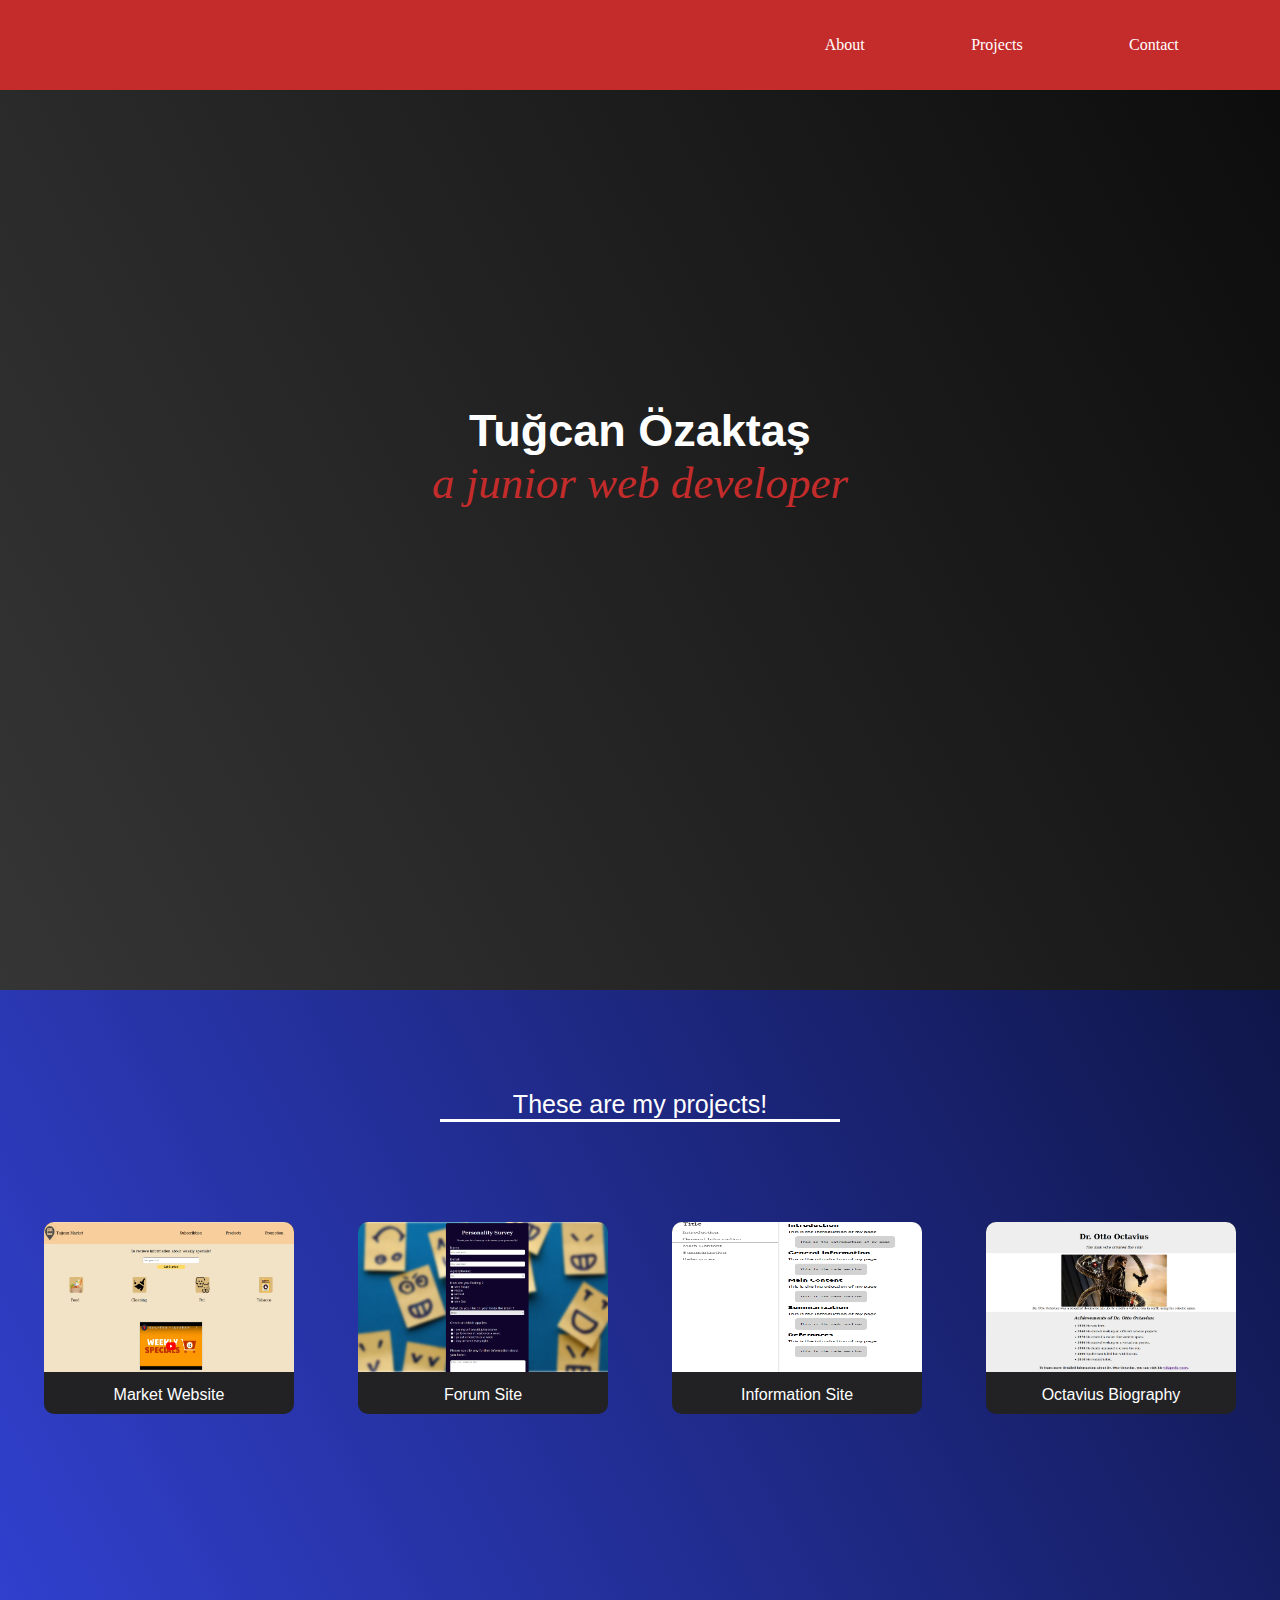
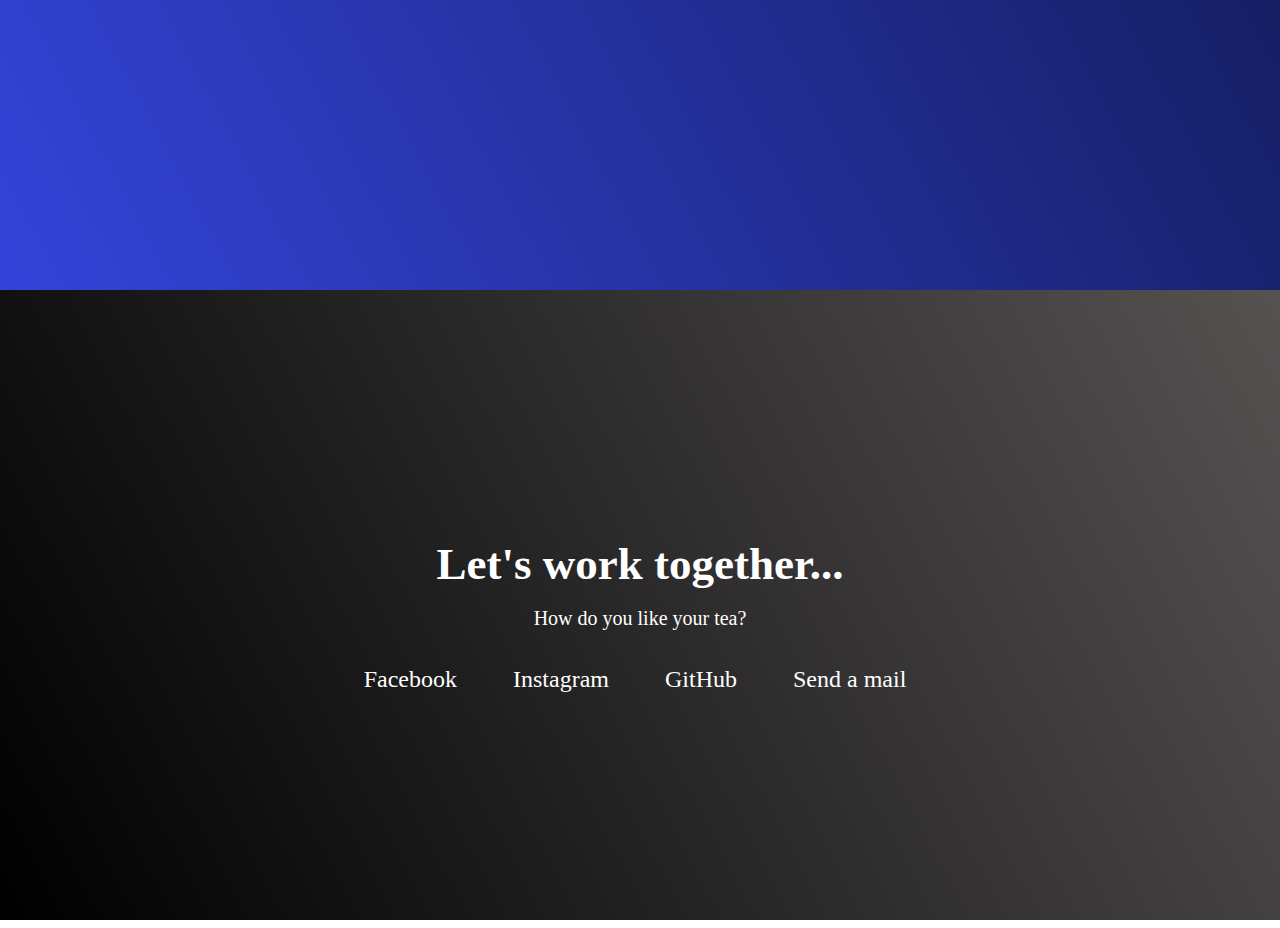
==== index.html @ 479bdb52 "Portfolio Start" ====
<!DOCTYPE html>
<head>
    <link rel="stylesheet" href="styles.css">
</head>
<html lang="en">
    <div id="navbar">
        <nav>
            <a class="links" href="#name">About</a>
            <a class="links" href="#projects-section">Projects</a>
            <a class="links" href="#contact">Contact</a>
        </nav>
    </div>
    <body>
        <div id="name">
            <h1 class="about">Tuğcan Özaktaş</h1>
            <h3 class="about">a junior web developer</h3>
        </div>
        <div id="projects-section">
            <header id="title">These are my projects!</header>
            <div id="projects">
                <div class="project">
                    <a href="../marketweb/index.html" target="_blank">
                        <img src="marketweb.png" alt="Market Website">
                        <p class="describe">Market Website</p>
                    </a>
                </div>
                <div class="project">
                    <a href="../forum-site/index.html" target="_blank">
                        <img src="forumsite.png" alt="Forum Site">
                        <p class="describe">Forum Site</p>
                    </a>
                </div>
                <div class="project">
                    <a href="../infosite/index.html" target="_blank">
                        <img src="infosite.png" alt="Information Site">
                        <p class="describe">Information Site</p>
                    </a>
                </div>
                <div class="project">
                    <a href="../Octovius/index.html" target="_blank">
                        <img src="octovius.png" alt="Octovius Biography">
                        <p class="describe">Octavius Biography</p>
                    </a>
                </div>
            </div>
            
            
        </div>
        <div id="contact">
            <h2>Let's work together...</h2>
            <p>How do you like your tea?</p>
            <div id="details">
                <nav>
                    <ul>
                        <li>
                            <a 
                            href="https://www.facebook.com/tugcan.ozaktas/" 
                            target="_blank" 
                            class="contact-details">
                            Facebook
                            </a>
                        </li>
                        <li>
                            <a 
                            href="https://www.instagram.com/badadezbullez/" 
                            target="_blank" 
                            class="contact-details">
                            Instagram
                            </a>
                        </li>
                        <li>
                            <a 
                            href="https://github.com/tugcanozaktas" 
                            target="_blank" 
                            class="contact-details">
                            GitHub
                            </a>
                        </li>
                        <li>
                            <a 
                            href="mailto:tugcanozaktas@hotmail.com" 
                            class="contact-details">
                            Send a mail
                            </a>
                        </li>
                    </ul>
                </nav>
            </div>
            
        </div>
    </body>
</html>
---- styles.css ----
html{
    scroll-behavior: smooth;
}
body{
    width: 100%;
    margin-left: 0;
}
#navbar{
    position: fixed;
    top: 0;
    width: 100vw;
    height: 10vh;
    background-color: rgb(196, 44, 44);
}
#navbar nav{
    text-align: right;
    margin: 4vh 0;
    padding-right: 50px;
}
#navbar nav a{
    text-decoration: none;
    color: white;
    padding: 45px 4vw;

}
.links:hover{
    background-color: rgb(1, 1, 24);
}


#name{
    margin-top: 10vh;
    width:100vw;
    height: 100vh;
    background: linear-gradient(62deg, #353535 , #0e0d0d);
}
#name .about{
    text-align: center;
    margin: auto;
}
#name h1{
    font-family: 'Lucida Sans', 'Lucida Sans Regular', 'Lucida Grande', 'Lucida Sans Unicode', Geneva, Verdana, sans-serif;
    padding-top: 35vh;
    font-size: 45px;
    font-weight: 600;
    color: white;
    
}
#name h3{
    font-size: 45px;
    font-weight:100;
    font-style: oblique;
    color: rgb(196, 44, 44);
}
#projects-section{
    height: 100vh;
    width: 100vw;
    background:linear-gradient(62deg,rgb(52, 68, 218) ,rgb(15, 22, 73)) ;
}
#projects-section #projects{
    padding-top: 100px;
    display: flex;
    align-items: center;
    justify-content: space-evenly;
    flex-wrap: wrap;
    gap: 20px
}
#projects-section #title{
    text-align: center;
    margin: auto;
    padding-top: 100px;
    font-family: 'Lucida Sans', 'Lucida Sans Regular', 'Lucida Grande', 'Lucida Sans Unicode', Geneva, Verdana, sans-serif;
    font-size: 25px;
    width: 400px;
    border-bottom: solid white;
    color: white;
}

#projects .project{
    background-color: rgb(34, 34, 37);
    border-radius: 10px;
}
#projects a{
    text-decoration: none;
    width: 250px;
    height: 150px;
}

#projects img{
    border-top-left-radius: 10px;
    border-top-right-radius: 10px;
    width: 250px;
    height: 150px;
}
.describe{
    font-family: 'Lucida Sans', 'Lucida Sans Regular', 'Lucida Grande', 'Lucida Sans Unicode', Geneva, Verdana, sans-serif;
    color: white;
    text-align: center;
    padding: 10px;
    margin: 0;

    transition: color 300ms ease-in;
}
#contact{
    height: 70vh;
    width: 100vw;
    background: linear-gradient(62deg, black, rgb(85, 82, 82));
}
.project:hover .describe{
    color: rgb(255, 184, 77);
}
#contact{
    display: flex;
    flex-direction: column;
    justify-content: center;
    align-items: center;
}

#contact h2{
    color: white;
    font-weight: 900;
    font-size: 45px;
}
#contact p{
    color: white;
    font-weight: 100;
    margin-top: -20px;
    font-size: 20px;
}

#contact nav{
    width: fit-content;
}
#contact nav li{
    display: inline;
    list-style-type: none;
    margin-top: 50px;
    padding-right: 50px;
}

.contact-details{
    color: white;
    text-decoration: none;
    font-size: 24px;
    transition: transform 500ms ease-out;
}
.contact-details:hover{
    transform: translateY(5px);
}
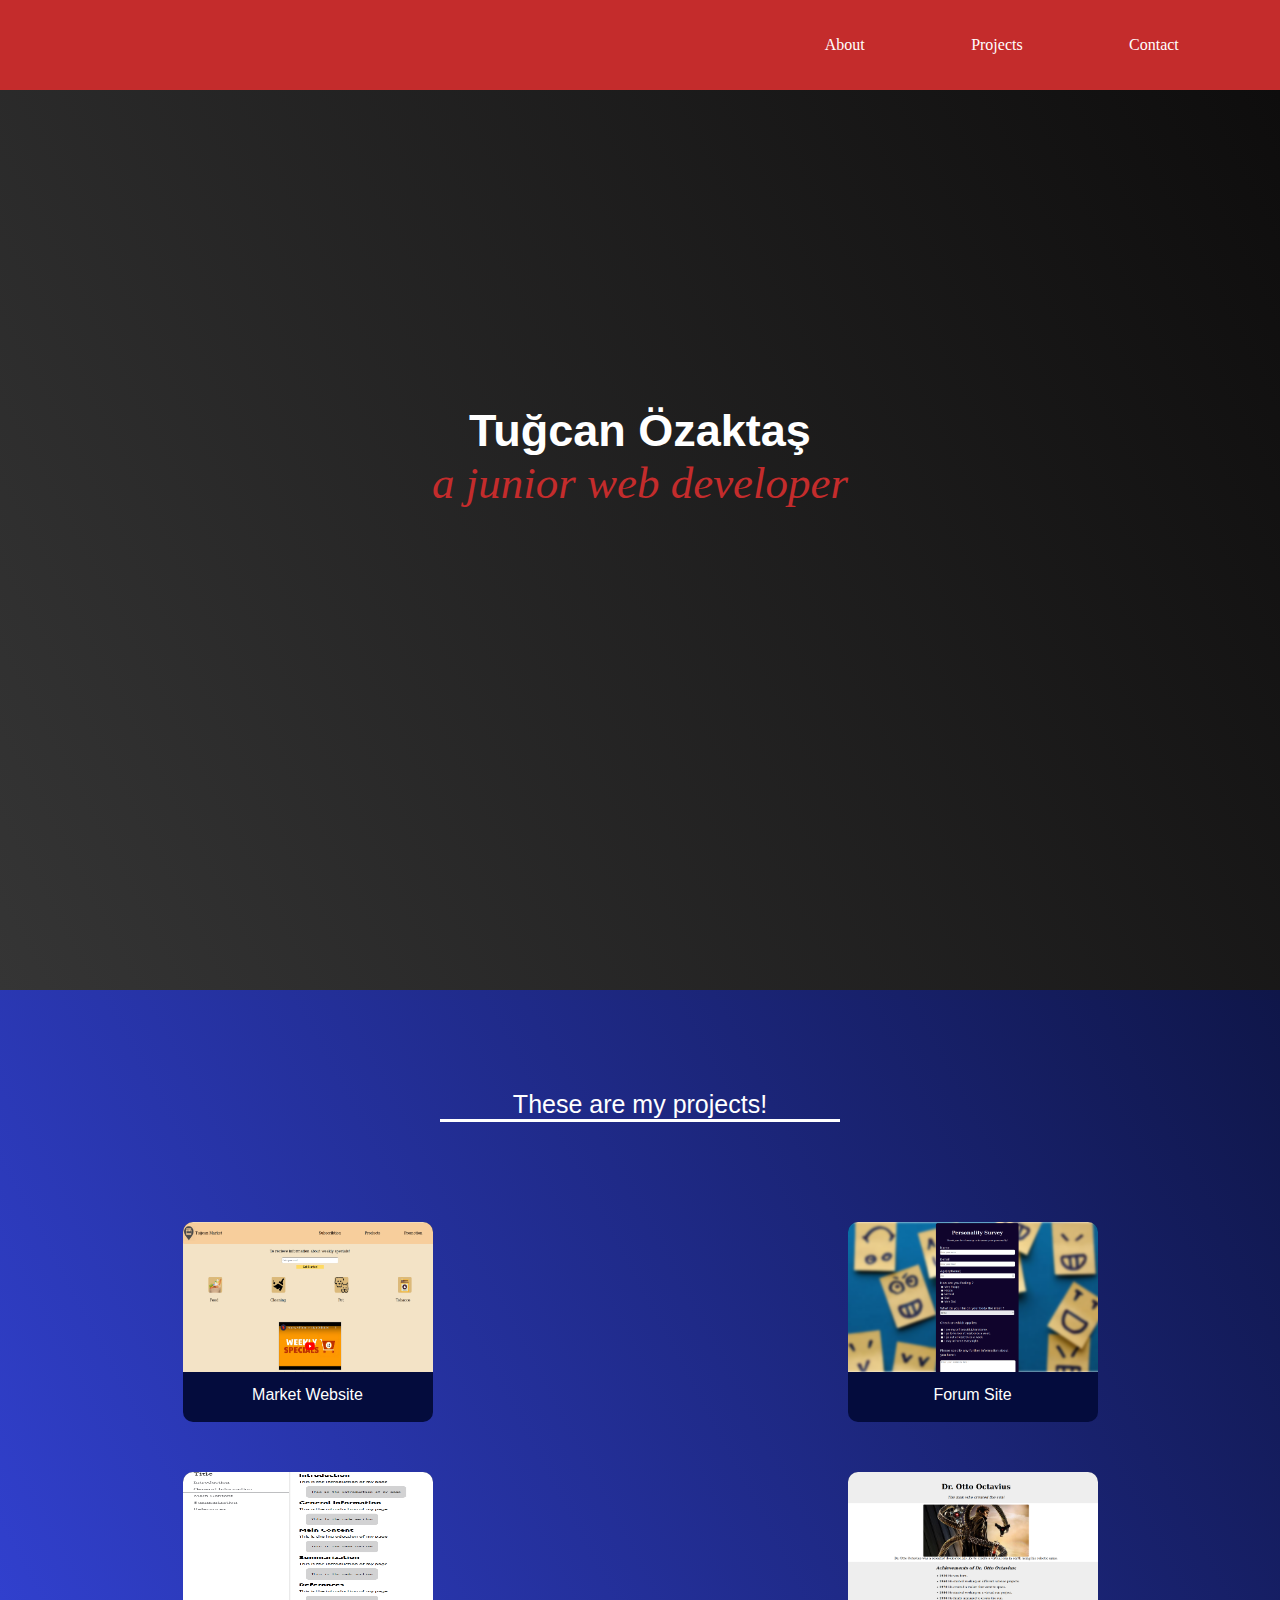
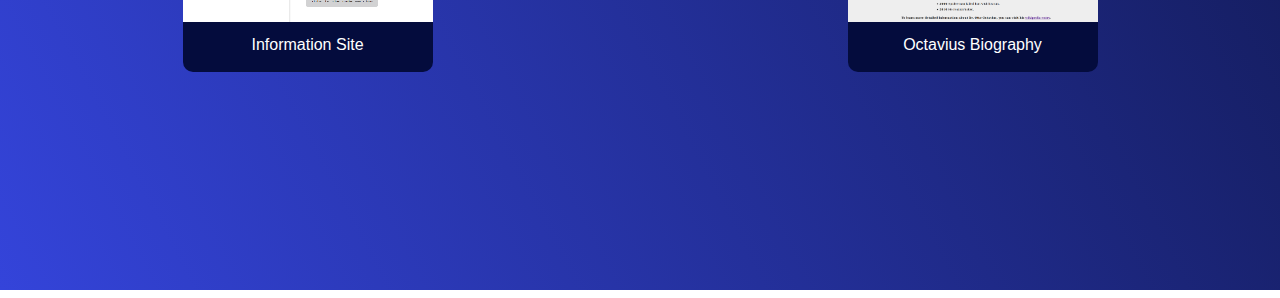
==== commit cfe84fe9: "created a contact page nd slightly styled it" ====
--- a/index.html
+++ b/index.html
@@ -7,7 +7,7 @@
         <nav>
             <a class="links" href="#name">About</a>
             <a class="links" href="#projects-section">Projects</a>
-            <a class="links" href="#contact">Contact</a>
+            <a class="links" href="index2.html">Contact</a>
         </nav>
     </div>
     <body>
@@ -46,47 +46,6 @@
             
             
         </div>
-        <div id="contact">
-            <h2>Let's work together...</h2>
-            <p>How do you like your tea?</p>
-            <div id="details">
-                <nav>
-                    <ul>
-                        <li>
-                            <a 
-                            href="https://www.facebook.com/tugcan.ozaktas/" 
-                            target="_blank" 
-                            class="contact-details">
-                            Facebook
-                            </a>
-                        </li>
-                        <li>
-                            <a 
-                            href="https://www.instagram.com/badadezbullez/" 
-                            target="_blank" 
-                            class="contact-details">
-                            Instagram
-                            </a>
-                        </li>
-                        <li>
-                            <a 
-                            href="https://github.com/tugcanozaktas" 
-                            target="_blank" 
-                            class="contact-details">
-                            GitHub
-                            </a>
-                        </li>
-                        <li>
-                            <a 
-                            href="mailto:tugcanozaktas@hotmail.com" 
-                            class="contact-details">
-                            Send a mail
-                            </a>
-                        </li>
-                    </ul>
-                </nav>
-            </div>
-            
-        </div>
+        
     </body>
 </html>--- a/styles.css
+++ b/styles.css
@@ -20,7 +20,7 @@
 #navbar nav a{
     text-decoration: none;
     color: white;
-    padding: 45px 4vw;
+    padding: 39px 4vw;
 
 }
 .links:hover{
@@ -59,11 +59,10 @@
 }
 #projects-section #projects{
     padding-top: 100px;
-    display: flex;
-    align-items: center;
-    justify-content: space-evenly;
-    flex-wrap: wrap;
-    gap: 20px
+    display: grid;
+    grid-template-columns: 1fr 1fr;
+    grid-template-rows: 1fr 1fr;
+    gap: 50px;
 }
 #projects-section #title{
     text-align: center;
@@ -77,8 +76,12 @@
 }
 
 #projects .project{
-    background-color: rgb(34, 34, 37);
+    display: flex;
+    margin: auto;
+    width: 250px;
+    background-color: #040c3d;
     border-radius: 10px;
+    padding-bottom: 50px;
 }
 #projects a{
     text-decoration: none;
@@ -101,50 +104,56 @@
 
     transition: color 300ms ease-in;
 }
-#contact{
-    height: 70vh;
-    width: 100vw;
-    background: linear-gradient(62deg, black, rgb(85, 82, 82));
+#contact-page{
+    background-color: rgb(1, 1, 24) ;
 }
-.project:hover .describe{
-    color: rgb(255, 184, 77);
+#contact-section{
+    height: 100vh;
+    background: linear-gradient(75deg, black, grey);
 }
-#contact{
+#name-section{
     display: flex;
     flex-direction: column;
+    align-items: center;
+    padding-top: 100px;
+    font-family: 'Lucida Sans', 'Lucida Sans Regular', 'Lucida Grande', 'Lucida Sans Unicode', Geneva, Verdana, sans-serif;
+    color: aliceblue;
+}
+#form-section{
+    display: flex;
+    flex-direction: row;
     justify-content: center;
+}
+#form-section form label{
+    align-self: flex-start;
+    font-size: 20px;
+    color: rgb(195, 196, 206);
+}
+#form-section form input{
+    height: 25px;
+}
+#form{
+    display: flex;
+    flex-direction: column;
     align-items: center;
 }
-
-#contact h2{
-    color: white;
-    font-weight: 900;
-    font-size: 45px;
-}
-#contact p{
-    color: white;
-    font-weight: 100;
-    margin-top: -20px;
-    font-size: 20px;
+.input-field{
+    font-size: 15px;
+    font-family: 'Lucida Sans', 'Lucida Sans Regular', 'Lucida Grande', 'Lucida Sans Unicode', Geneva, Verdana, sans-serif;
+    border-radius: 5px;
+    border: 0px;
+    width: 100%;
 }
 
-#contact nav{
-    width: fit-content;
+#message{
+    height: 100px;
 }
-#contact nav li{
-    display: inline;
-    list-style-type: none;
-    margin-top: 50px;
-    padding-right: 50px;
-}
-
-.contact-details{
-    color: white;
-    text-decoration: none;
-    font-size: 24px;
-    transition: transform 500ms ease-out;
-}
-.contact-details:hover{
-    transform: translateY(5px);
-}
-
+#button button{
+    border-radius: 5px;
+    border: 0;
+    margin: 5px 20px;
+    padding: 5px 10px;
+    background-color: white;
+    color: black;
+    font-size: 15px;
+}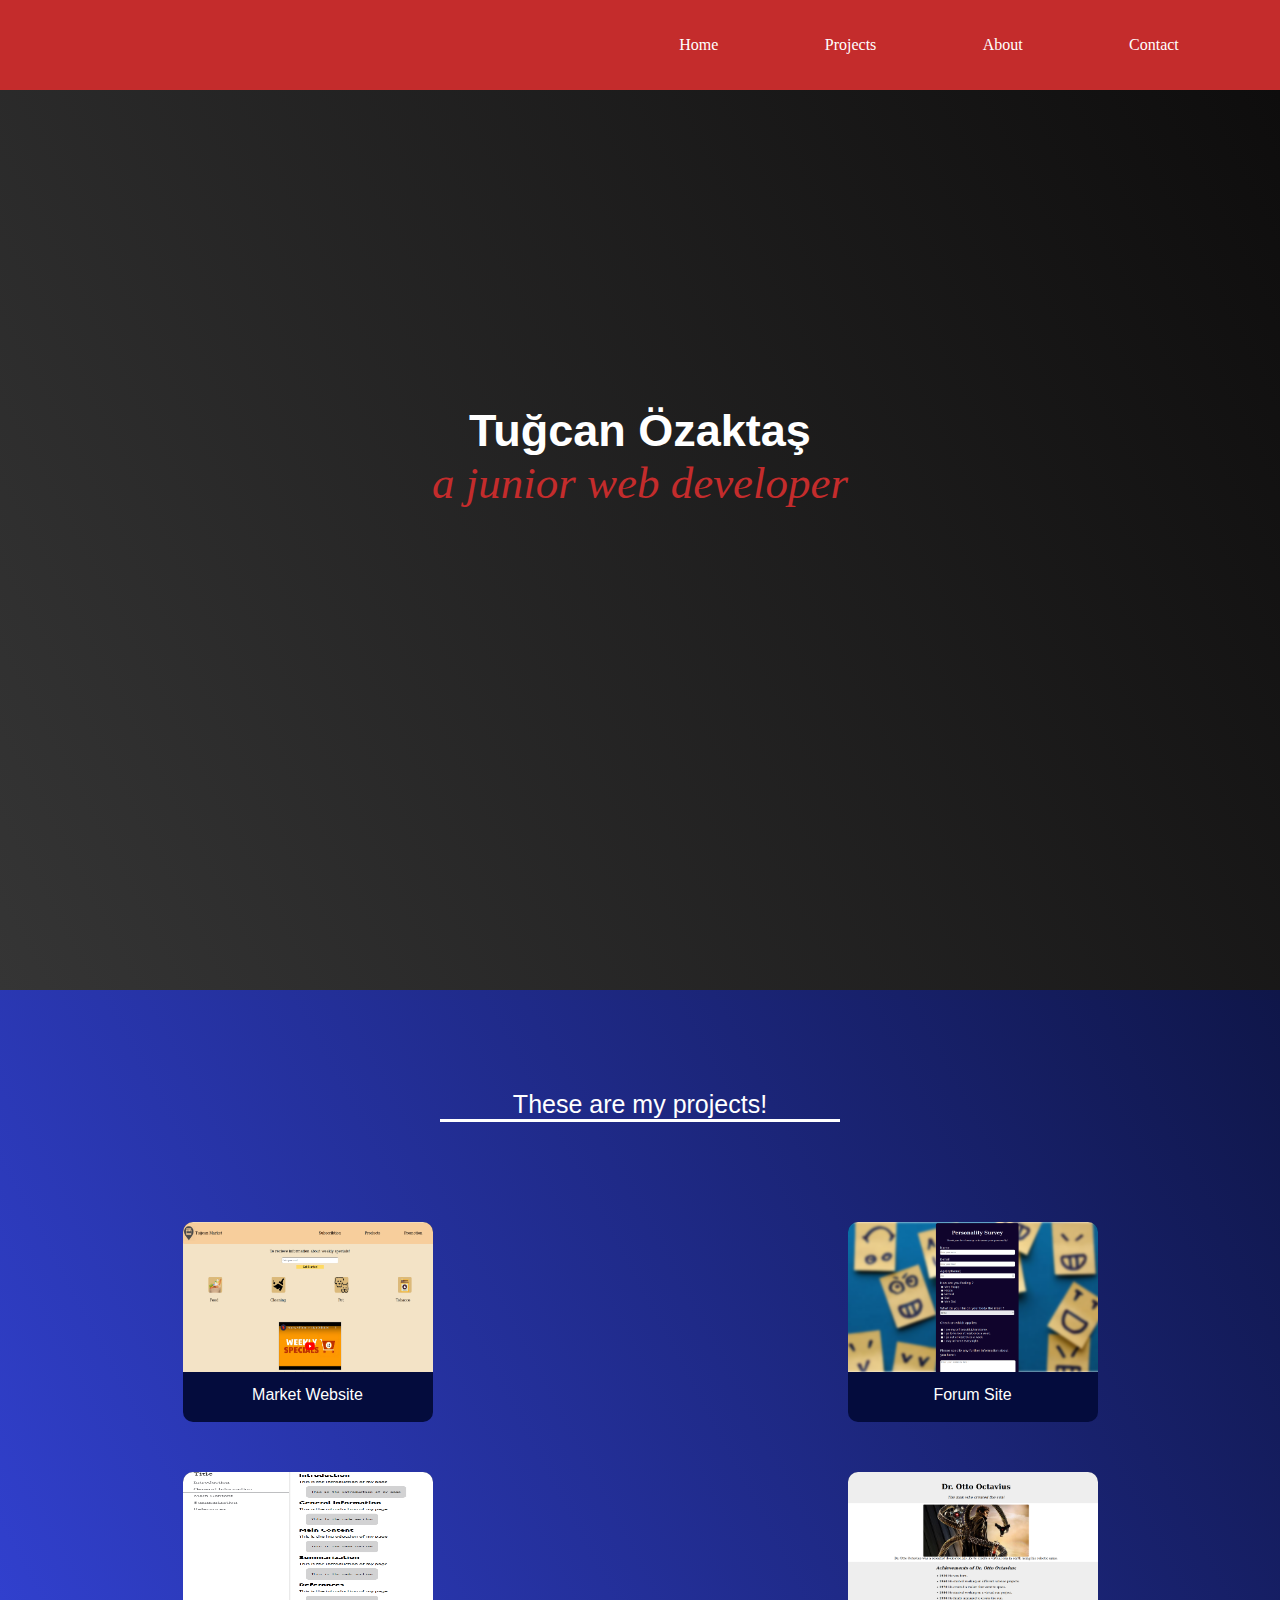
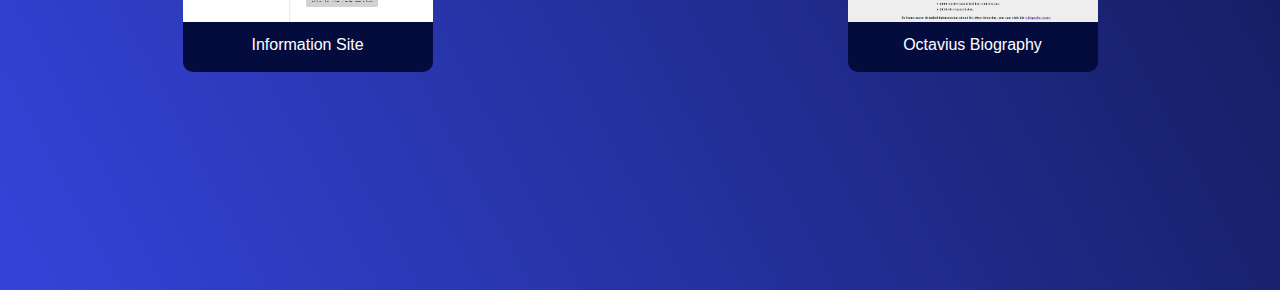
==== commit 8cf5b6ff: "Created all the pages with a styling and completed the portfolio project." ====
--- a/index.html
+++ b/index.html
@@ -1,13 +1,19 @@
 <!DOCTYPE html>
 <head>
     <link rel="stylesheet" href="styles.css">
+    <script src="index.js"></script>
+    <meta charset="UTF-8">
+    <meta http-equiv="X-UA-Compatible" content="IE=edge">
+    <meta name="viewport" content="width=device-width, initial-scale=1.0">
 </head>
 <html lang="en">
     <div id="navbar">
         <nav>
-            <a class="links" href="#name">About</a>
+            <a class="links" href="index.html">Home</a>
             <a class="links" href="#projects-section">Projects</a>
-            <a class="links" href="index2.html">Contact</a>
+            <a class="links" href="about.html">About</a>
+            
+            <a class="links" href="contact.html">Contact</a>
         </nav>
     </div>
     <body>
--- a/styles.css
+++ b/styles.css
@@ -3,10 +3,12 @@
 }
 body{
     width: 100%;
-    margin-left: 0;
+    margin: 0;
 }
 #navbar{
     position: fixed;
+
+    z-index: 1;
     top: 0;
     width: 100vw;
     height: 10vh;
@@ -156,4 +158,75 @@
     background-color: white;
     color: black;
     font-size: 15px;
+}
+
+#about-page{
+    background-color: rgb(1, 1, 24) ;
+}
+#info-section{
+    height: 100%;
+    background: linear-gradient(75deg, rgb(27, 27, 27), grey);
+    color: rgb(194, 184, 184);
+
+}
+
+#info nav{
+    position: fixed;
+    background-color: rgb(27, 27, 27);
+    width: 130px;
+    height: 100vh;
+    padding-top: 100px;
+}
+#info nav ul{
+    height: 50%;
+    display: flex;
+    flex-direction: column;
+    justify-content: space-around;
+    align-items: flex-start;
+    padding-inline-start: 10px;
+}
+#info nav ul li{
+    list-style-type: none;
+}
+#info nav ul li a{
+
+    text-decoration: none;
+    color: white;
+}
+
+.sections{
+    padding-left: 140px;
+    padding-right: 80px;
+    text-align: justify;
+    width: 70%
+}
+
+.sections h1{
+    text-align: center;
+}
+
+#education{
+    padding-top: 100px;
+    
+}
+#job ul li{
+    font-weight: bold;
+}
+#job ul p{
+    padding-left: 20px;
+}
+#skills ul .main-skill{
+    font-weight: bold;
+}
+#skills ul .skill{
+    list-style-type: none;
+    padding-left: 20px;
+    padding-bottom: 15px;
+}
+#referances a{
+    text-decoration: none;
+}
+
+#referances a:visited{
+    color: white;
 }